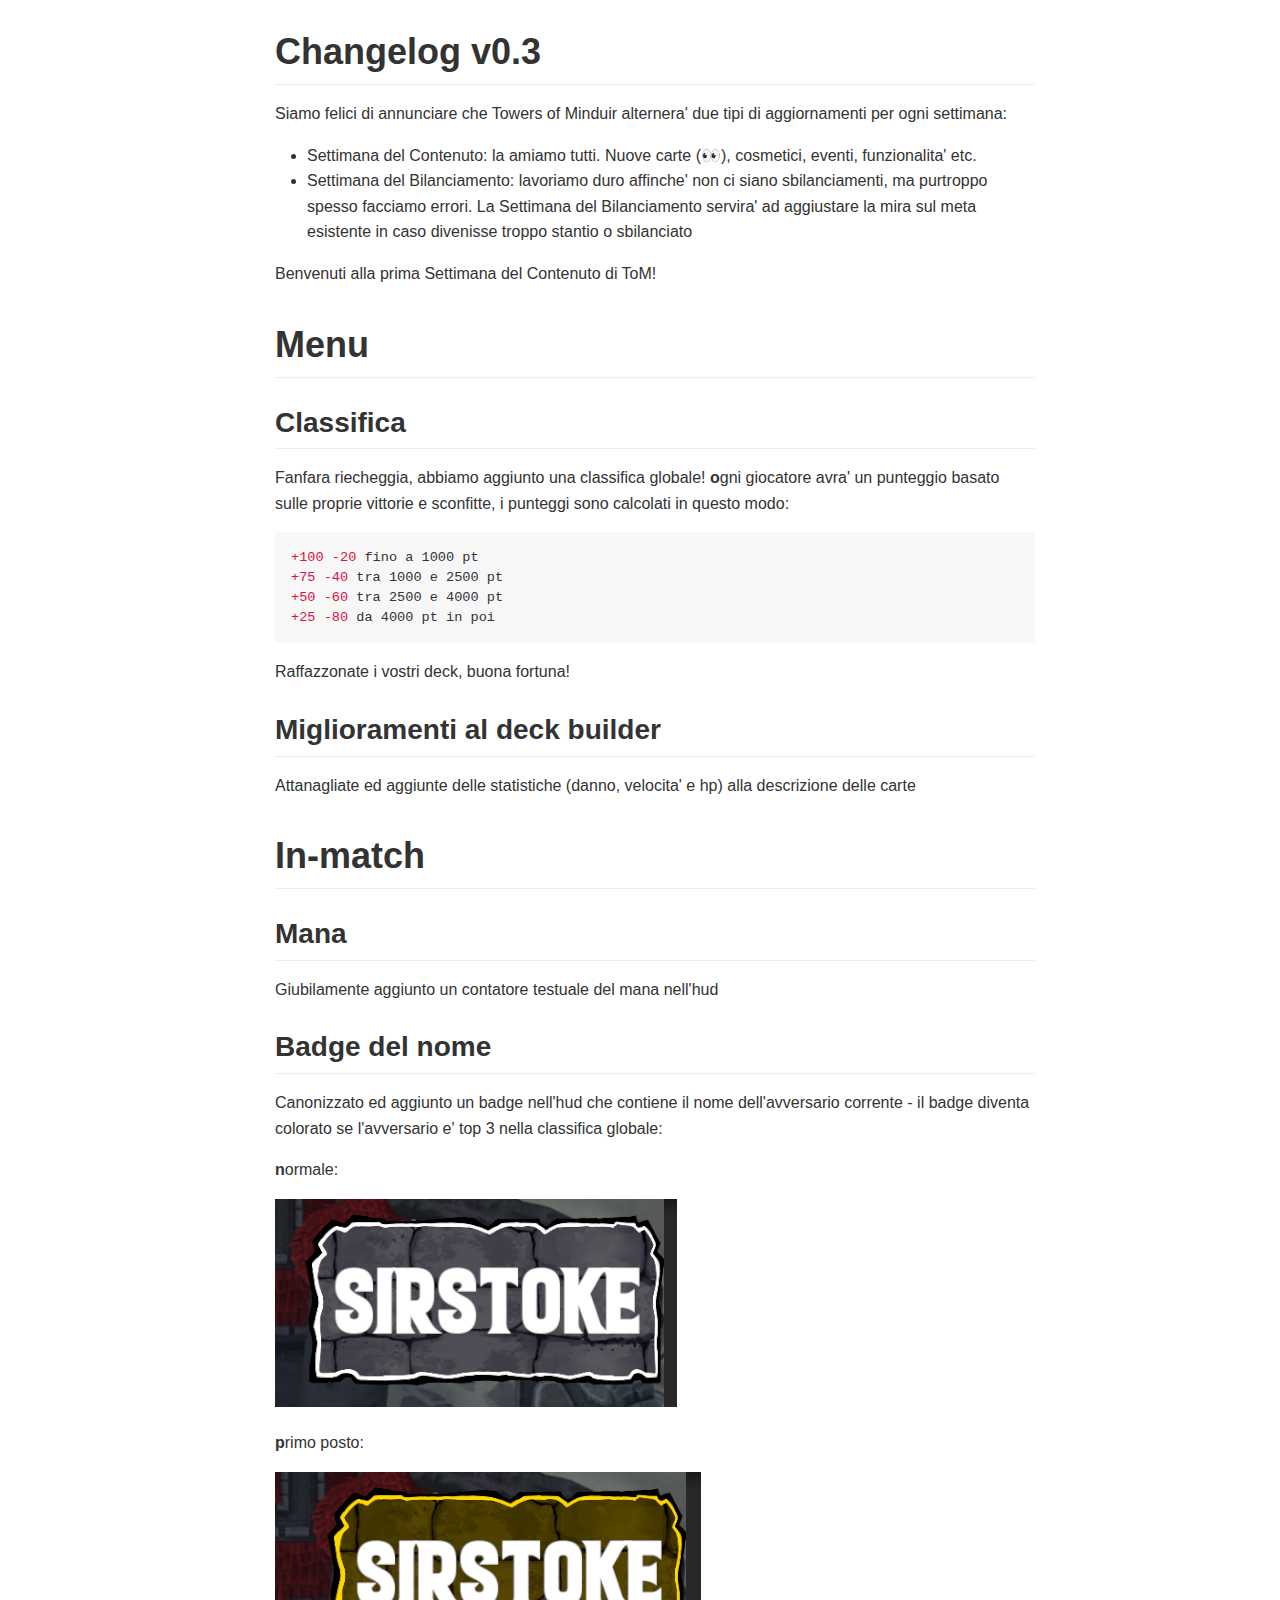
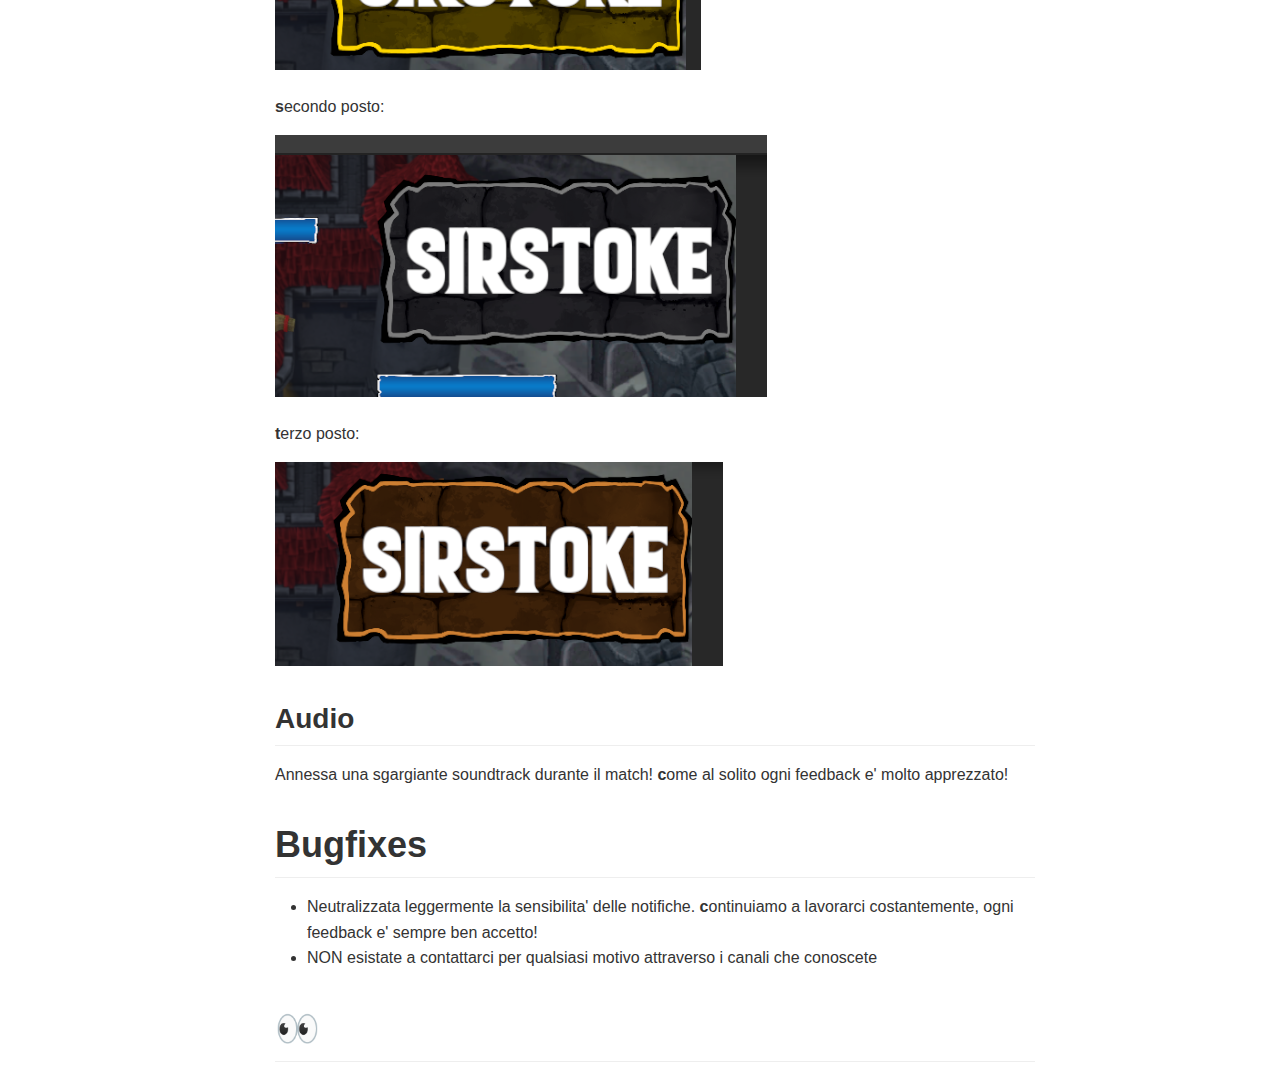
==== changelogs/v0.3/index.html @ 63c1f5fc "Moved everything in the proper directory" ====
<!doctype html>
<html>
  <head>
    <meta charset="utf-8">
    <meta name="viewport" content="width=device-width, initial-scale=1, minimal-ui">
    <title>Changelog ToM v0.3</title>
    <link type="text/css" rel="stylesheet" href="assets/css/github-markdown.css">
    <link type="text/css" rel="stylesheet" href="assets/css/pilcrow.css">
    <link type="text/css" rel="stylesheet" href="assets/css/hljs-github.min.css"/>
  </head>
  <body>
    <article class="markdown-body"><h1 id="changelog-v03"><a class="header-link" href="#changelog-v03"></a>Changelog v0.3</h1>
<p>Siamo felici di annunciare che Towers of Minduir alternera&#39; due tipi di aggiornamenti per ogni settimana:</p>
<ul class="list">
<li>Settimana del Contenuto: la amiamo tutti. Nuove carte (👀), cosmetici, eventi, funzionalita&#39; etc.</li>
<li>Settimana del Bilanciamento: lavoriamo duro affinche&#39; non ci siano sbilanciamenti, ma purtroppo spesso facciamo errori. La Settimana del Bilanciamento servira&#39; ad aggiustare la mira sul meta esistente in caso divenisse troppo stantio o sbilanciato</li>
</ul>
<p>Benvenuti alla prima Settimana del Contenuto di ToM!</p>
<h1 id="menu"><a class="header-link" href="#menu"></a>Menu</h1>
<h2 id="classifica"><a class="header-link" href="#classifica"></a>Classifica</h2>
<p>Fanfara riecheggia, abbiamo aggiunto una classifica globale! <strong>o</strong>gni giocatore avra&#39; un punteggio basato sulle proprie vittorie e sconfitte, i punteggi sono calcolati in questo modo:</p>
<pre class="hljs"><code><span class="hljs-string">+100</span> <span class="hljs-string">-20</span> fino a 1000 pt
<span class="hljs-string">+75</span> <span class="hljs-string">-40</span> tra 1000 e 2500 pt
<span class="hljs-string">+50</span> <span class="hljs-string">-60</span> tra 2500 e 4000 pt
<span class="hljs-string">+25</span> <span class="hljs-string">-80</span> da 4000 pt in poi</code></pre><p>Raffazzonate i vostri deck, buona fortuna!</p>
<h2 id="miglioramenti-al-deck-builder"><a class="header-link" href="#miglioramenti-al-deck-builder"></a>Miglioramenti al deck builder</h2>
<p>Attanagliate ed aggiunte delle statistiche (danno, velocita&#39; e hp) alla descrizione delle carte</p>
<h1 id="in-match"><a class="header-link" href="#in-match"></a>In-match</h1>
<h2 id="mana"><a class="header-link" href="#mana"></a>Mana</h2>
<p>Giubilamente aggiunto un contatore testuale del mana nell&#39;hud</p>
<h2 id="badge-del-nome"><a class="header-link" href="#badge-del-nome"></a>Badge del nome</h2>
<p>Canonizzato ed aggiunto un badge nell&#39;hud che contiene il nome dell&#39;avversario corrente - il badge diventa colorato se l&#39;avversario e&#39; top 3 nella classifica globale:</p>
<p><strong>n</strong>ormale:</p>
<p class="img-container"><img src="normal.png" alt=""></p>
<p><strong>p</strong>rimo posto:</p>
<p class="img-container"><img src="gold.png" alt=""></p>
<p><strong>s</strong>econdo posto:</p>
<p class="img-container"><img src="silver.png" alt=""></p>
<p><strong>t</strong>erzo posto:</p>
<p class="img-container"><img src="bronze.png" alt=""></p>
<h2 id="audio"><a class="header-link" href="#audio"></a>Audio</h2>
<p>Annessa una sgargiante soundtrack durante il match! <strong>c</strong>ome al solito ogni feedback e&#39; molto apprezzato!</p>
<h1 id="bugfixes"><a class="header-link" href="#bugfixes"></a>Bugfixes</h1>
<ul class="list">
<li>Neutralizzata leggermente la sensibilita&#39; delle notifiche. <strong>c</strong>ontinuiamo a lavorarci costantemente, ogni feedback e&#39; sempre ben accetto!</li>
<li>NON esistate a contattarci per qualsiasi motivo attraverso i canali che conoscete</li>
</ul>
<h1 id="👀"><a class="header-link" href="#👀"></a>👀</h1>
    </article>
  </body>
</html>
---- changelogs/v0.3/assets/css/github-markdown.css ----
@font-face {
  font-family: octicons-anchor;
  src: url([data-uri]) format('woff');
}

body {
  background-color: white;
  max-width: 790px;
  margin: 0 auto;
  padding: 30px 0;
}

.markdown-body {
  -ms-text-size-adjust: 100%;
  -webkit-text-size-adjust: 100%;
  color: #333;
  overflow: hidden;
  font-family: "Helvetica Neue", Helvetica, "Segoe UI", Arial, freesans, sans-serif;
  font-size: 16px;
  line-height: 1.6;
  word-wrap: break-word;
}

.markdown-body a {
  background: transparent;
}

.markdown-body a:active,
.markdown-body a:hover {
  outline: 0;
}

.markdown-body strong {
  font-weight: bold;
}

.markdown-body h1 {
  font-size: 2em;
  margin: 0.67em 0;
}

.markdown-body img {
  border: 0;
}

.markdown-body hr {
  -moz-box-sizing: content-box;
  box-sizing: content-box;
  height: 0;
}

.markdown-body pre {
  overflow: auto;
}

.markdown-body code,
.markdown-body kbd,
.markdown-body pre {
  font-family: monospace, monospace;
  font-size: 1em;
}

.markdown-body input {
  color: inherit;
  font: inherit;
  margin: 0;
}

.markdown-body html input[disabled] {
  cursor: default;
}

.markdown-body input {
  line-height: normal;
}

.markdown-body input[type="checkbox"] {
  -moz-box-sizing: border-box;
  box-sizing: border-box;
  padding: 0;
}

.markdown-body table {
  border-collapse: collapse;
  border-spacing: 0;
}

.markdown-body td,
.markdown-body th {
  padding: 0;
}

.markdown-body * {
  -moz-box-sizing: border-box;
  box-sizing: border-box;
}

.markdown-body input {
  font: 13px/1.4 Helvetica, arial, freesans, clean, sans-serif, "Segoe UI Emoji", "Segoe UI Symbol";
}

.markdown-body a {
  color: #4183c4;
  text-decoration: none;
}

.markdown-body a:hover,
.markdown-body a:focus,
.markdown-body a:active {
  text-decoration: underline;
}

.markdown-body hr {
  height: 0;
  margin: 15px 0;
  overflow: hidden;
  background: transparent;
  border: 0;
  border-bottom: 1px solid #ddd;
}

.markdown-body hr:before {
  display: table;
  content: "";
}

.markdown-body hr:after {
  display: table;
  clear: both;
  content: "";
}

.markdown-body h1,
.markdown-body h2,
.markdown-body h3,
.markdown-body h4,
.markdown-body h5,
.markdown-body h6 {
  margin-top: 15px;
  margin-bottom: 15px;
  line-height: 1.1;
}

.markdown-body h1 {
  font-size: 30px;
}

.markdown-body h2 {
  font-size: 21px;
}

.markdown-body h3 {
  font-size: 16px;
}

.markdown-body h4 {
  font-size: 14px;
}

.markdown-body h5 {
  font-size: 12px;
}

.markdown-body h6 {
  font-size: 11px;
}

.markdown-body blockquote {
  margin: 0;
}

.markdown-body ul,
.markdown-body ol {
  padding: 0;
  margin-top: 0;
  margin-bottom: 0;
}

.markdown-body ol ol,
.markdown-body ul ol {
  list-style-type: lower-roman;
}

.markdown-body ul ul ol,
.markdown-body ul ol ol,
.markdown-body ol ul ol,
.markdown-body ol ol ol {
  list-style-type: lower-alpha;
}

.markdown-body dd {
  margin-left: 0;
}

.markdown-body code {
  font: 12px Consolas, "Liberation Mono", Menlo, Courier, monospace;
}

.markdown-body pre {
  margin-top: 0;
  margin-bottom: 0;
  font: 12px Consolas, "Liberation Mono", Menlo, Courier, monospace;
}

.markdown-body kbd {
  background-color: #e7e7e7;
  background-image: -webkit-linear-gradient(#fefefe, #e7e7e7);
  background-image: linear-gradient(#fefefe, #e7e7e7);
  background-repeat: repeat-x;
  border-radius: 2px;
  border: 1px solid #cfcfcf;
  color: #000;
  padding: 3px 5px;
  line-height: 10px;
  font: 11px Consolas, "Liberation Mono", Menlo, Courier, monospace;
  display: inline-block;
}

.markdown-body>*:first-child {
  margin-top: 0 !important;
}

.markdown-body>*:last-child {
  margin-bottom: 0 !important;
}

.markdown-body .anchor {
  position: absolute;
  top: 0;
  bottom: 0;
  left: 0;
  display: block;
  padding-right: 6px;
  padding-left: 30px;
  margin-left: -30px;
}

.markdown-body .anchor:focus {
  outline: none;
}

.markdown-body h1,
.markdown-body h2,
.markdown-body h3,
.markdown-body h4,
.markdown-body h5,
.markdown-body h6 {
  position: relative;
  margin-top: 1em;
  margin-bottom: 16px;
  font-weight: bold;
  line-height: 1.4;
}

.markdown-body h1 .octicon-link,
.markdown-body h2 .octicon-link,
.markdown-body h3 .octicon-link,
.markdown-body h4 .octicon-link,
.markdown-body h5 .octicon-link,
.markdown-body h6 .octicon-link {
  display: none;
  color: #000;
  vertical-align: middle;
}

.markdown-body h1:hover .anchor,
.markdown-body h2:hover .anchor,
.markdown-body h3:hover .anchor,
.markdown-body h4:hover .anchor,
.markdown-body h5:hover .anchor,
.markdown-body h6:hover .anchor {
  height: 1em;
  padding-left: 8px;
  margin-left: -30px;
  line-height: 1;
  text-decoration: none;
}

.markdown-body h1:hover .anchor .octicon-link,
.markdown-body h2:hover .anchor .octicon-link,
.markdown-body h3:hover .anchor .octicon-link,
.markdown-body h4:hover .anchor .octicon-link,
.markdown-body h5:hover .anchor .octicon-link,
.markdown-body h6:hover .anchor .octicon-link {
  display: inline-block;
}

.markdown-body h1 {
  padding-bottom: 0.3em;
  font-size: 2.25em;
  line-height: 1.2;
  border-bottom: 1px solid #eee;
}

.markdown-body h2 {
  padding-bottom: 0.3em;
  font-size: 1.75em;
  line-height: 1.225;
  border-bottom: 1px solid #eee;
}

.markdown-body h3 {
  font-size: 1.5em;
  line-height: 1.43;
}

.markdown-body h4 {
  font-size: 1.25em;
}

.markdown-body h5 {
  font-size: 1em;
}

.markdown-body h6 {
  font-size: 1em;
  color: #777;
}

.markdown-body p,
.markdown-body blockquote,
.markdown-body ul,
.markdown-body ol,
.markdown-body dl,
.markdown-body table,
.markdown-body pre {
  margin-top: 0;
  margin-bottom: 16px;
}

.markdown-body hr {
  height: 4px;
  padding: 0;
  margin: 16px 0;
  background-color: #e7e7e7;
  border: 0 none;
}

.markdown-body ul,
.markdown-body ol {
  padding-left: 2em;
}

.markdown-body ul ul,
.markdown-body ul ol,
.markdown-body ol ol,
.markdown-body ol ul {
  margin-top: 0;
  margin-bottom: 0;
}

.markdown-body li>p {
  margin-top: 16px;
}

.markdown-body dl {
  padding: 0;
}

.markdown-body dl dt {
  padding: 0;
  margin-top: 16px;
  font-size: 1em;
  font-style: italic;
  font-weight: bold;
}

.markdown-body dl dd {
  padding: 0 16px;
  margin-bottom: 16px;
}

.markdown-body blockquote {
  padding: 0 15px;
  color: #777;
  border-left: 4px solid #ddd;
}

.markdown-body blockquote>:first-child {
  margin-top: 0;
}

.markdown-body blockquote>:last-child {
  margin-bottom: 0;
}

.markdown-body table {
  display: block;
  width: 100%;
  overflow: auto;
  word-break: normal;
  word-break: keep-all;
}

.markdown-body table th {
  font-weight: bold;
}

.markdown-body table th,
.markdown-body table td {
  padding: 6px 13px;
  border: 1px solid #ddd;
}

.markdown-body table tr {
  background-color: #fff;
  border-top: 1px solid #ccc;
}

.markdown-body table tr:nth-child(2n) {
  background-color: #f8f8f8;
}

.markdown-body img {
  max-width: 100%;
  -moz-box-sizing: border-box;
  box-sizing: border-box;
}

.markdown-body code {
  padding: 0;
  padding-top: 0.2em;
  padding-bottom: 0.2em;
  margin: 0;
  font-size: 85%;
  background-color: rgba(0,0,0,0.04);
  border-radius: 3px;
}

.markdown-body code:before,
.markdown-body code:after {
  letter-spacing: -0.2em;
  content: "\00a0";
}

.markdown-body pre>code {
  padding: 0;
  margin: 0;
  font-size: 100%;
  word-break: normal;
  white-space: pre;
  background: transparent;
  border: 0;
}

.markdown-body .highlight {
  margin-bottom: 16px;
}

.markdown-body .highlight pre,
.markdown-body pre {
  padding: 16px;
  overflow: auto;
  font-size: 85%;
  line-height: 1.45;
  background-color: #f7f7f7;
  border-radius: 3px;
}

.markdown-body .highlight pre {
  margin-bottom: 0;
  word-break: normal;
}

.markdown-body pre {
  word-wrap: normal;
}

.markdown-body pre code {
  display: inline;
  max-width: initial;
  padding: 0;
  margin: 0;
  overflow: initial;
  line-height: inherit;
  word-wrap: normal;
  background-color: transparent;
  border: 0;
}

.markdown-body pre code:before,
.markdown-body pre code:after {
  content: normal;
}

.markdown-body .highlight {
  background: #fff;
}

.markdown-body .highlight .mf,
.markdown-body .highlight .mh,
.markdown-body .highlight .mi,
.markdown-body .highlight .mo,
.markdown-body .highlight .il,
.markdown-body .highlight .m {
  color: #945277;
}

.markdown-body .highlight .s,
.markdown-body .highlight .sb,
.markdown-body .highlight .sc,
.markdown-body .highlight .sd,
.markdown-body .highlight .s2,
.markdown-body .highlight .se,
.markdown-body .highlight .sh,
.markdown-body .highlight .si,
.markdown-body .highlight .sx,
.markdown-body .highlight .s1 {
  color: #df5000;
}

.markdown-body .highlight .kc,
.markdown-body .highlight .kd,
.markdown-body .highlight .kn,
.markdown-body .highlight .kp,
.markdown-body .highlight .kr,
.markdown-body .highlight .kt,
.markdown-body .highlight .k,
.markdown-body .highlight .o {
  font-weight: bold;
}

.markdown-body .highlight .kt {
  color: #458;
}

.markdown-body .highlight .c,
.markdown-body .highlight .cm,
.markdown-body .highlight .c1 {
  color: #998;
  font-style: italic;
}

.markdown-body .highlight .cp,
.markdown-body .highlight .cs {
  color: #999;
  font-weight: bold;
}

.markdown-body .highlight .cs {
  font-style: italic;
}

.markdown-body .highlight .n {
  color: #333;
}

.markdown-body .highlight .na,
.markdown-body .highlight .nv,
.markdown-body .highlight .vc,
.markdown-body .highlight .vg,
.markdown-body .highlight .vi {
  color: #008080;
}

.markdown-body .highlight .nb {
  color: #0086B3;
}

.markdown-body .highlight .nc {
  color: #458;
  font-weight: bold;
}

.markdown-body .highlight .no {
  color: #094e99;
}

.markdown-body .highlight .ni {
  color: #800080;
}

.markdown-body .highlight .ne {
  color: #990000;
  font-weight: bold;
}

.markdown-body .highlight .nf {
  color: #945277;
  font-weight: bold;
}

.markdown-body .highlight .nn {
  color: #555;
}

.markdown-body .highlight .nt {
  color: #000080;
}

.markdown-body .highlight .err {
  color: #a61717;
  background-color: #e3d2d2;
}

.markdown-body .highlight .gd {
  color: #000;
  background-color: #fdd;
}

.markdown-body .highlight .gd .x {
  color: #000;
  background-color: #faa;
}

.markdown-body .highlight .ge {
  font-style: italic;
}

.markdown-body .highlight .gr {
  color: #aa0000;
}

.markdown-body .highlight .gh {
  color: #999;
}

.markdown-body .highlight .gi {
  color: #000;
  background-color: #dfd;
}

.markdown-body .highlight .gi .x {
  color: #000;
  background-color: #afa;
}

.markdown-body .highlight .go {
  color: #888;
}

.markdown-body .highlight .gp {
  color: #555;
}

.markdown-body .highlight .gs {
  font-weight: bold;
}

.markdown-body .highlight .gu {
  color: #800080;
  font-weight: bold;
}

.markdown-body .highlight .gt {
  color: #aa0000;
}

.markdown-body .highlight .ow {
  font-weight: bold;
}

.markdown-body .highlight .w {
  color: #bbb;
}

.markdown-body .highlight .sr {
  color: #017936;
}

.markdown-body .highlight .ss {
  color: #8b467f;
}

.markdown-body .highlight .bp {
  color: #999;
}

.markdown-body .highlight .gc {
  color: #999;
  background-color: #EAF2F5;
}

.markdown-body .octicon {
  font: normal normal 16px octicons-anchor;
  line-height: 1;
  display: inline-block;
  text-decoration: none;
  -webkit-font-smoothing: antialiased;
  -moz-osx-font-smoothing: grayscale;
  -webkit-user-select: none;
  -moz-user-select: none;
  -ms-user-select: none;
  user-select: none;
}

.markdown-body .octicon-link:before {
  content: '\f05c';
}

.markdown-body .task-list-item {
  list-style-type: none;
}

.markdown-body .task-list-item+.task-list-item {
  margin-top: 3px;
}

.markdown-body .task-list-item input {
  float: left;
  margin: 0.3em 0 0.25em -1.6em;
  vertical-align: middle;
}

@media (min-width: 43.75em) {
  body {
    padding: 30px;
  }
}
---- changelogs/v0.3/assets/css/pilcrow.css ----
/* needed because the container has overflow: hidden, but the pilcrows overflow */
.markdown-body {
  padding-left: 30px;
}

.markdown-body h1,
.markdown-body h2,
.markdown-body h3,
.markdown-body h4,
.markdown-body h5,
.markdown-body h6 {
  position: relative;
}

.markdown-body h1:hover .header-link:before,
.markdown-body h2:hover .header-link:before,
.markdown-body h3:hover .header-link:before,
.markdown-body h4:hover .header-link:before,
.markdown-body h5:hover .header-link:before,
.markdown-body h6:hover .header-link:before {
    content: "\00B6";/* pilcrow */
    color: #888;
    font-size: smaller;
}

.markdown-body .header-link {
  -webkit-user-select: none;
  -moz-user-select: none;
  -ms-user-select: none;
  user-select: none;

  position: absolute;
  top: 0;
  left: -0.7em;
  display: block;
  padding-right: 1em;
}

.markdown-body h1:hover .header-link,
.markdown-body h2:hover .header-link,
.markdown-body h3:hover .header-link,
.markdown-body h4:hover .header-link,
.markdown-body h5:hover .header-link,
.markdown-body h6:hover .header-link {
  display: inline-block;
  text-decoration: none;
}
---- changelogs/v0.3/assets/css/hljs-github.min.css ----
/*

github.com style (c) Vasily Polovnyov <vast@whiteants.net>

*/

.hljs {
  display: block;
  overflow-x: auto;
  padding: 0.5em;
  color: #333;
  background: #f8f8f8;
  -webkit-text-size-adjust: none;
}

.hljs-comment,
.diff .hljs-header,
.hljs-javadoc {
  color: #998;
  font-style: italic;
}

.hljs-keyword,
.css .rule .hljs-keyword,
.hljs-winutils,
.nginx .hljs-title,
.hljs-subst,
.hljs-request,
.hljs-status {
  color: #333;
  font-weight: bold;
}

.hljs-number,
.hljs-hexcolor,
.ruby .hljs-constant {
  color: #008080;
}

.hljs-string,
.hljs-tag .hljs-value,
.hljs-phpdoc,
.hljs-dartdoc,
.tex .hljs-formula {
  color: #d14;
}

.hljs-title,
.hljs-id,
.scss .hljs-preprocessor {
  color: #900;
  font-weight: bold;
}

.hljs-list .hljs-keyword,
.hljs-subst {
  font-weight: normal;
}

.hljs-class .hljs-title,
.hljs-type,
.vhdl .hljs-literal,
.tex .hljs-command {
  color: #458;
  font-weight: bold;
}

.hljs-tag,
.hljs-tag .hljs-title,
.hljs-rules .hljs-property,
.django .hljs-tag .hljs-keyword {
  color: #000080;
  font-weight: normal;
}

.hljs-attribute,
.hljs-variable,
.lisp .hljs-body {
  color: #008080;
}

.hljs-regexp {
  color: #009926;
}

.hljs-symbol,
.ruby .hljs-symbol .hljs-string,
.lisp .hljs-keyword,
.clojure .hljs-keyword,
.scheme .hljs-keyword,
.tex .hljs-special,
.hljs-prompt {
  color: #990073;
}

.hljs-built_in {
  color: #0086b3;
}

.hljs-preprocessor,
.hljs-pragma,
.hljs-pi,
.hljs-doctype,
.hljs-shebang,
.hljs-cdata {
  color: #999;
  font-weight: bold;
}

.hljs-deletion {
  background: #fdd;
}

.hljs-addition {
  background: #dfd;
}

.diff .hljs-change {
  background: #0086b3;
}

.hljs-chunk {
  color: #aaa;
}
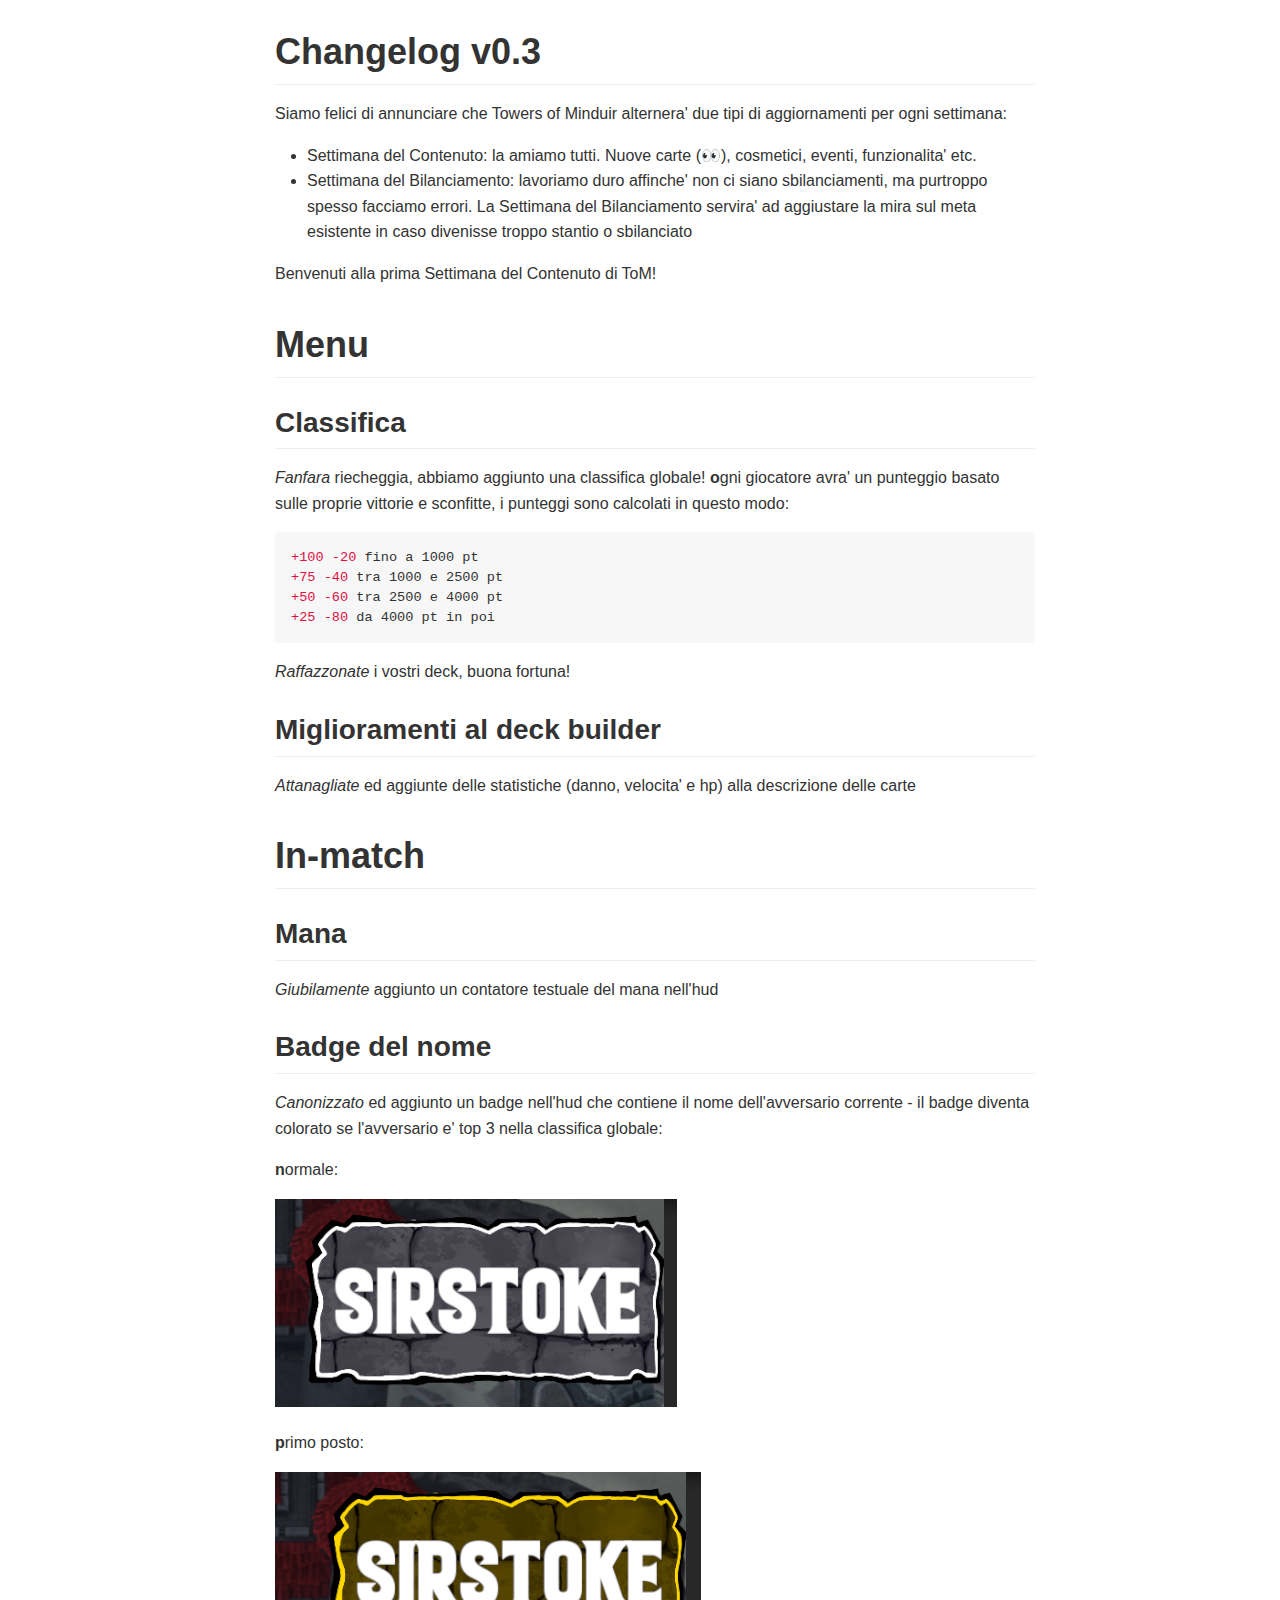
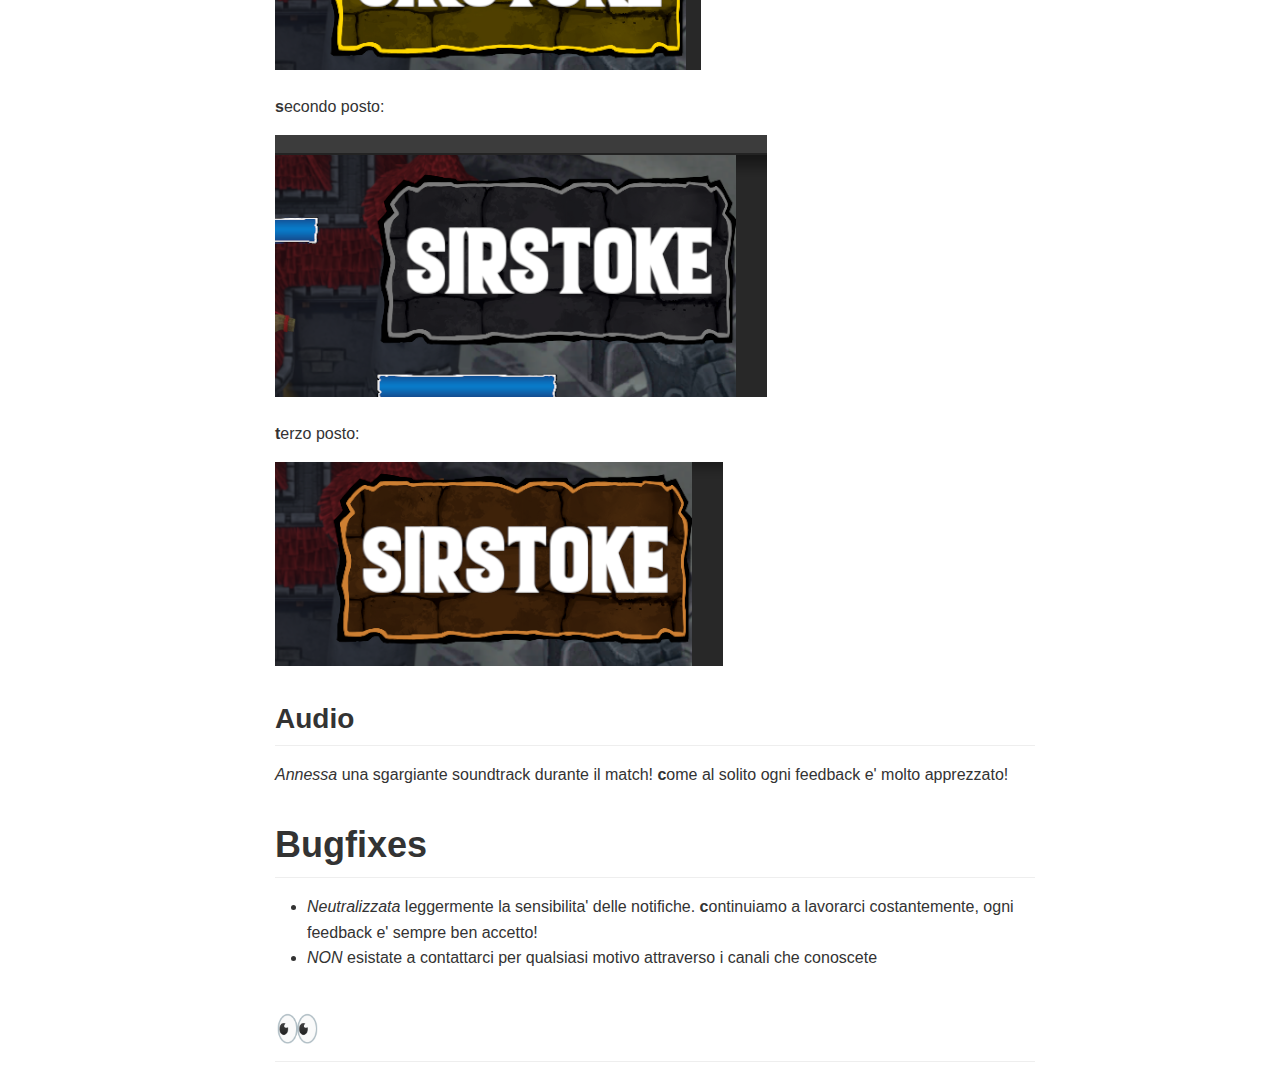
==== commit 9b3c3671: "Italic on some words" ====
--- a/changelogs/v0.3/index.html
+++ b/changelogs/v0.3/index.html
@@ -18,18 +18,18 @@
 <p>Benvenuti alla prima Settimana del Contenuto di ToM!</p>
 <h1 id="menu"><a class="header-link" href="#menu"></a>Menu</h1>
 <h2 id="classifica"><a class="header-link" href="#classifica"></a>Classifica</h2>
-<p>Fanfara riecheggia, abbiamo aggiunto una classifica globale! <strong>o</strong>gni giocatore avra&#39; un punteggio basato sulle proprie vittorie e sconfitte, i punteggi sono calcolati in questo modo:</p>
+<p><em>Fanfara</em> riecheggia, abbiamo aggiunto una classifica globale! <strong>o</strong>gni giocatore avra&#39; un punteggio basato sulle proprie vittorie e sconfitte, i punteggi sono calcolati in questo modo:</p>
 <pre class="hljs"><code><span class="hljs-string">+100</span> <span class="hljs-string">-20</span> fino a 1000 pt
 <span class="hljs-string">+75</span> <span class="hljs-string">-40</span> tra 1000 e 2500 pt
 <span class="hljs-string">+50</span> <span class="hljs-string">-60</span> tra 2500 e 4000 pt
-<span class="hljs-string">+25</span> <span class="hljs-string">-80</span> da 4000 pt in poi</code></pre><p>Raffazzonate i vostri deck, buona fortuna!</p>
+<span class="hljs-string">+25</span> <span class="hljs-string">-80</span> da 4000 pt in poi</code></pre><p><em>Raffazzonate</em> i vostri deck, buona fortuna!</p>
 <h2 id="miglioramenti-al-deck-builder"><a class="header-link" href="#miglioramenti-al-deck-builder"></a>Miglioramenti al deck builder</h2>
-<p>Attanagliate ed aggiunte delle statistiche (danno, velocita&#39; e hp) alla descrizione delle carte</p>
+<p><em>Attanagliate</em> ed aggiunte delle statistiche (danno, velocita&#39; e hp) alla descrizione delle carte</p>
 <h1 id="in-match"><a class="header-link" href="#in-match"></a>In-match</h1>
 <h2 id="mana"><a class="header-link" href="#mana"></a>Mana</h2>
-<p>Giubilamente aggiunto un contatore testuale del mana nell&#39;hud</p>
+<p><em>Giubilamente</em> aggiunto un contatore testuale del mana nell&#39;hud</p>
 <h2 id="badge-del-nome"><a class="header-link" href="#badge-del-nome"></a>Badge del nome</h2>
-<p>Canonizzato ed aggiunto un badge nell&#39;hud che contiene il nome dell&#39;avversario corrente - il badge diventa colorato se l&#39;avversario e&#39; top 3 nella classifica globale:</p>
+<p><em>Canonizzato</em> ed aggiunto un badge nell&#39;hud che contiene il nome dell&#39;avversario corrente - il badge diventa colorato se l&#39;avversario e&#39; top 3 nella classifica globale:</p>
 <p><strong>n</strong>ormale:</p>
 <p class="img-container"><img src="normal.png" alt=""></p>
 <p><strong>p</strong>rimo posto:</p>
@@ -39,11 +39,11 @@
 <p><strong>t</strong>erzo posto:</p>
 <p class="img-container"><img src="bronze.png" alt=""></p>
 <h2 id="audio"><a class="header-link" href="#audio"></a>Audio</h2>
-<p>Annessa una sgargiante soundtrack durante il match! <strong>c</strong>ome al solito ogni feedback e&#39; molto apprezzato!</p>
+<p><em>Annessa</em> una sgargiante soundtrack durante il match! <strong>c</strong>ome al solito ogni feedback e&#39; molto apprezzato!</p>
 <h1 id="bugfixes"><a class="header-link" href="#bugfixes"></a>Bugfixes</h1>
 <ul class="list">
-<li>Neutralizzata leggermente la sensibilita&#39; delle notifiche. <strong>c</strong>ontinuiamo a lavorarci costantemente, ogni feedback e&#39; sempre ben accetto!</li>
-<li>NON esistate a contattarci per qualsiasi motivo attraverso i canali che conoscete</li>
+<li><em>Neutralizzata</em> leggermente la sensibilita&#39; delle notifiche. <strong>c</strong>ontinuiamo a lavorarci costantemente, ogni feedback e&#39; sempre ben accetto!</li>
+<li><em>NON</em> esistate a contattarci per qualsiasi motivo attraverso i canali che conoscete</li>
 </ul>
 <h1 id="👀"><a class="header-link" href="#👀"></a>👀</h1>
     </article>
